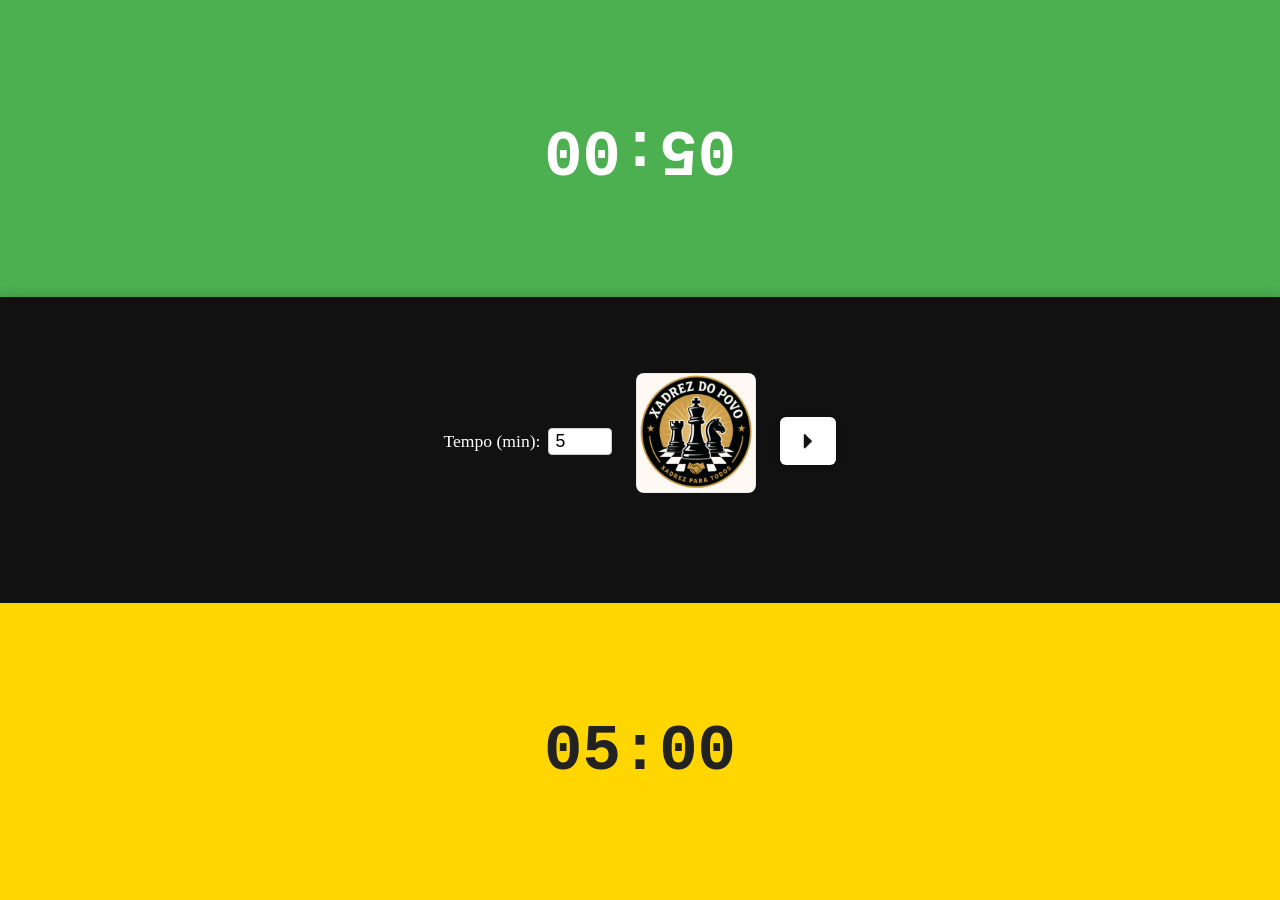
==== index.html @ 58d67877 "Timer de xadrez funcional com layout mobile, troca de tempo com som, e ajustes visuais." ====
<!DOCTYPE html>
<html lang="pt-BR">
<head>
    <meta charset="UTF-8">
    <meta name="viewport" content="width=device-width, initial-scale=1.0">
    <title>Timer Xadrez do Povo</title>
    <link rel="manifest" href="manifest.json">
    <link rel="stylesheet" href="style.css">
    <meta name="theme-color" content="#22223B">
</head>
<body>
        <audio id="pauseSound" src="pause.mp3" preload="auto"></audio>
    <div class="chess-timer-vertical">
        <button class="timer-btn green" id="btn1">
            <span class="timer" id="timer1">05:00</span>
        </button>
        <div class="center-bar">
            <div class="logo-row">
                <div class="time-input-row">
                    <label for="startTime">Tempo (min):</label>
                    <input type="number" id="startTime" min="1" max="99" value="5" style="width:50px;">
                </div>
                <img src="logo.jpeg" alt="Logo" class="logo">
                <button id="startStopBtn" class="start-stop" title="Iniciar/Pausar"><span id="startStopIcon">⏵</span></button>
            </div>
        </div>
        <button class="timer-btn yellow upside-down" id="btn2">
            <span class="timer" id="timer2">05:00</span>
        </button>
    </div>
    <script src="app.js"></script>
</body>
</html>
---- style.css ----
.logo-row {
    display: flex;
    flex-direction: row;
    align-items: center;
    justify-content: center;
    gap: 24px;
    margin-bottom: 18px;
}
.start-stop {
    display: flex;
    align-items: center;
    justify-content: center;
    background: #fff;
    color: #111;
    border: none;
    border-radius: 50%;
    width: 48px;
    height: 48px;
    font-size: 2rem;
    font-weight: bold;
    cursor: pointer;
    box-shadow: 0 2px 6px rgba(0,0,0,0.15);
    transition: background 0.2s, color 0.2s;
    margin-left: 0;
}
.start-stop:hover {
    background: #ffd600;
    color: #222;
}
.time-input-row {
    display: flex;
    flex-direction: row;
    align-items: center;
    justify-content: flex-end;
    gap: 8px;
    color: #fff;
    font-size: 1.1rem;
    min-width: 120px;
}
.time-input-row input[type="number"] {
    font-size: 1.1rem;
    border-radius: 4px;
    border: 1px solid #ccc;
    padding: 2px 6px;
    width: 50px;
}
body, html {
    height: 100%;
    margin: 0;
    padding: 0;
    background: #f5f5f5;
}

.chess-timer-vertical {
    display: flex;
    flex-direction: column;
    align-items: center;
    justify-content: center;
    height: 100vh;
    width: 100vw;
    gap: 0;
}

.timer-btn {
    flex: 1 1 0;
    width: 100vw;
    height: 33vh;
    border: none;
    outline: none;
    font-size: 4vw;
    font-weight: bold;
    color: #222;
    display: flex;
    align-items: center;
    justify-content: center;
    cursor: pointer;
    transition: filter 0.2s;
}
.timer-btn.green {
    background: #4caf50;
    color: #fff;
}
.timer-btn.yellow {
    background: #ffd600;
    color: #222;
}
.timer {
    font-size: 5vw;
    font-family: 'Courier New', Courier, monospace;
}
.center-bar {
    background: #111;
    width: 100vw;
    min-height: 120px;
    height: 34vh;
    display: flex;
    flex-direction: column;
    align-items: center;
    justify-content: center;
    gap: 32px;
    box-shadow: 0 0 12px rgba(0,0,0,0.2);
}
.logo {
    width: 120px;
    max-width: 180px;
    border-radius: 8px;
    margin-bottom: 16px;
}
.upside-down {
    /* Removido para não rotacionar o botão inteiro */
}
.timer-btn.green .timer {
    transform: rotate(180deg);
}
.timer-btn.yellow .timer {
    transform: none;
}
.start-stop {
    background: #fff;
    color: #111;
    border: none;
    border-radius: 6px;
    padding: 12px 28px;
    font-size: 1.2rem;
    font-weight: bold;
    cursor: pointer;
    box-shadow: 0 2px 6px rgba(0,0,0,0.15);
    transition: background 0.2s, color 0.2s;
}
.start-stop:hover {
    background: #ffd600;
    color: #222;
}
@media (max-width: 900px) {
    .center-bar {
        min-height: 80px;
        height: 34vh;
    }
    .logo {
        max-width: 80px;
        width: 80px;
    }
    .timer {
        font-size: 7vw;
    }
}
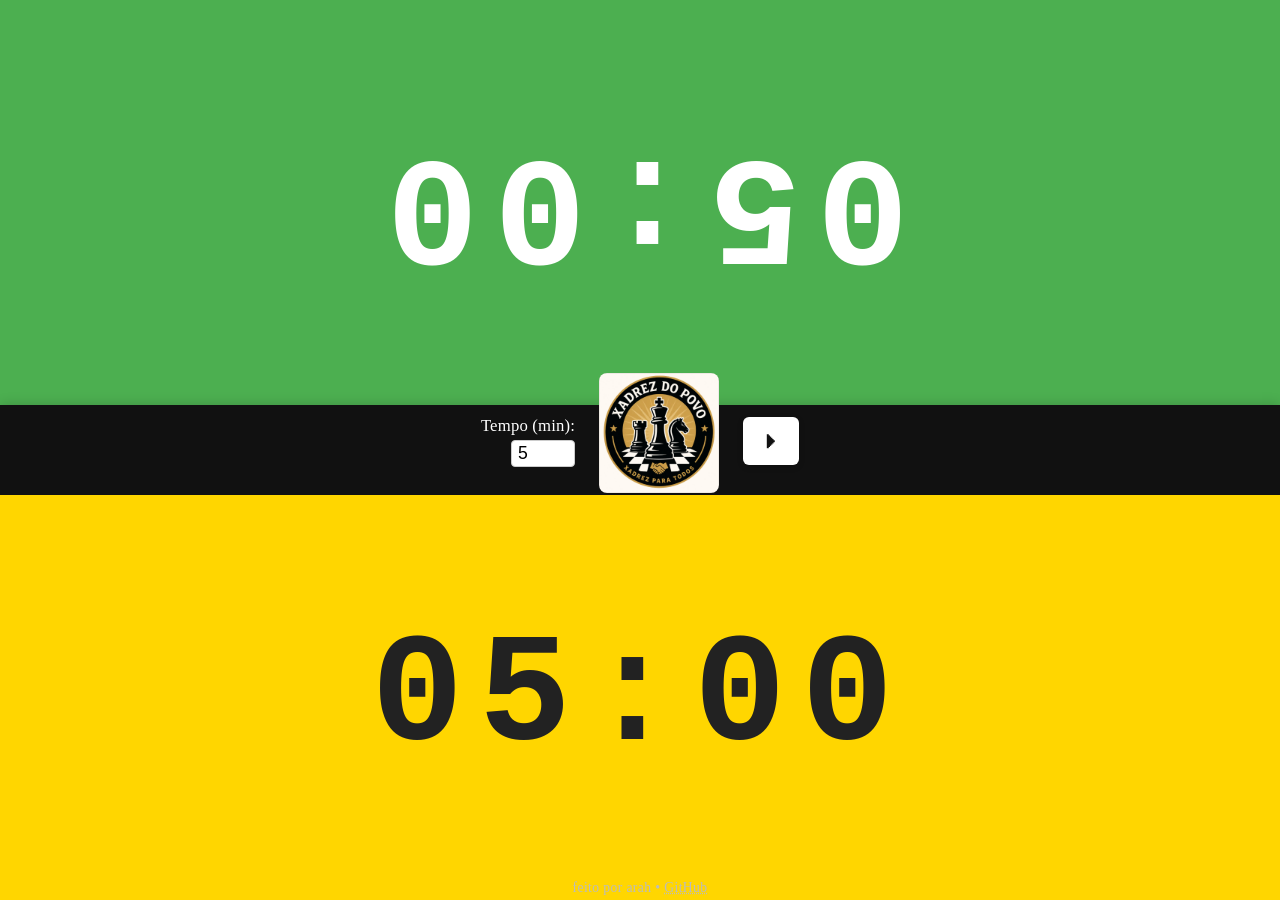
==== commit b53b8cbb: "Melhorando a aparencia" ====
--- a/index.html
+++ b/index.html
@@ -17,9 +17,12 @@
         <div class="center-bar">
             <div class="logo-row">
                 <div class="time-input-row">
-                    <label for="startTime">Tempo (min):</label>
+                    <label for="startTime" class="input-label">Tempo (min):</label>
                     <input type="number" id="startTime" min="1" max="99" value="5" style="width:50px;">
                 </div>
+                    <footer class="footer">
+                        <span>feito por arah • <a href="https://github.com/Arabuena/Timer-Xadrez-do-Povo" target="_blank" rel="noopener">GitHub</a></span>
+                    </footer>
                 <img src="logo.jpeg" alt="Logo" class="logo">
                 <button id="startStopBtn" class="start-stop" title="Iniciar/Pausar"><span id="startStopIcon">⏵</span></button>
             </div>
--- a/style.css
+++ b/style.css
@@ -29,13 +29,39 @@
 }
 .time-input-row {
     display: flex;
-    flex-direction: row;
-    align-items: center;
-    justify-content: flex-end;
-    gap: 8px;
+    flex-direction: column;
+    align-items: flex-end;
+    justify-content: center;
+    gap: 2px;
     color: #fff;
     font-size: 1.1rem;
-    min-width: 120px;
+    min-width: 70px;
+}
+.input-label {
+    margin-bottom: 2px;
+    font-size: 0.95em;
+    color: #fff;
+    font-weight: 400;
+    letter-spacing: 0.01em;
+}
+/* Rodapé discreto */
+.footer {
+    width: 100vw;
+    text-align: center;
+    font-size: 0.85em;
+    color: #bbb;
+    background: none;
+    position: fixed;
+    bottom: 4px;
+    left: 0;
+    z-index: 10;
+    letter-spacing: 0.03em;
+    pointer-events: none;
+}
+.footer a {
+    color: #bbb;
+    text-decoration: underline dotted;
+    pointer-events: auto;
 }
 .time-input-row input[type="number"] {
     font-size: 1.1rem;
@@ -85,19 +111,21 @@
     color: #222;
 }
 .timer {
-    font-size: 5vw;
+    font-size: 12vw;
     font-family: 'Courier New', Courier, monospace;
+    font-weight: bold;
+    letter-spacing: 0.1em;
 }
 .center-bar {
     background: #111;
     width: 100vw;
-    min-height: 120px;
-    height: 34vh;
+    min-height: 48px;
+    height: 10vh;
     display: flex;
     flex-direction: column;
     align-items: center;
     justify-content: center;
-    gap: 32px;
+    gap: 16px;
     box-shadow: 0 0 12px rgba(0,0,0,0.2);
 }
 .logo {
@@ -133,14 +161,14 @@
 }
 @media (max-width: 900px) {
     .center-bar {
-        min-height: 80px;
-        height: 34vh;
+        min-height: 32px;
+        height: 10vh;
     }
     .logo {
         max-width: 80px;
         width: 80px;
     }
     .timer {
-        font-size: 7vw;
+        font-size: 10vw;
     }
 }
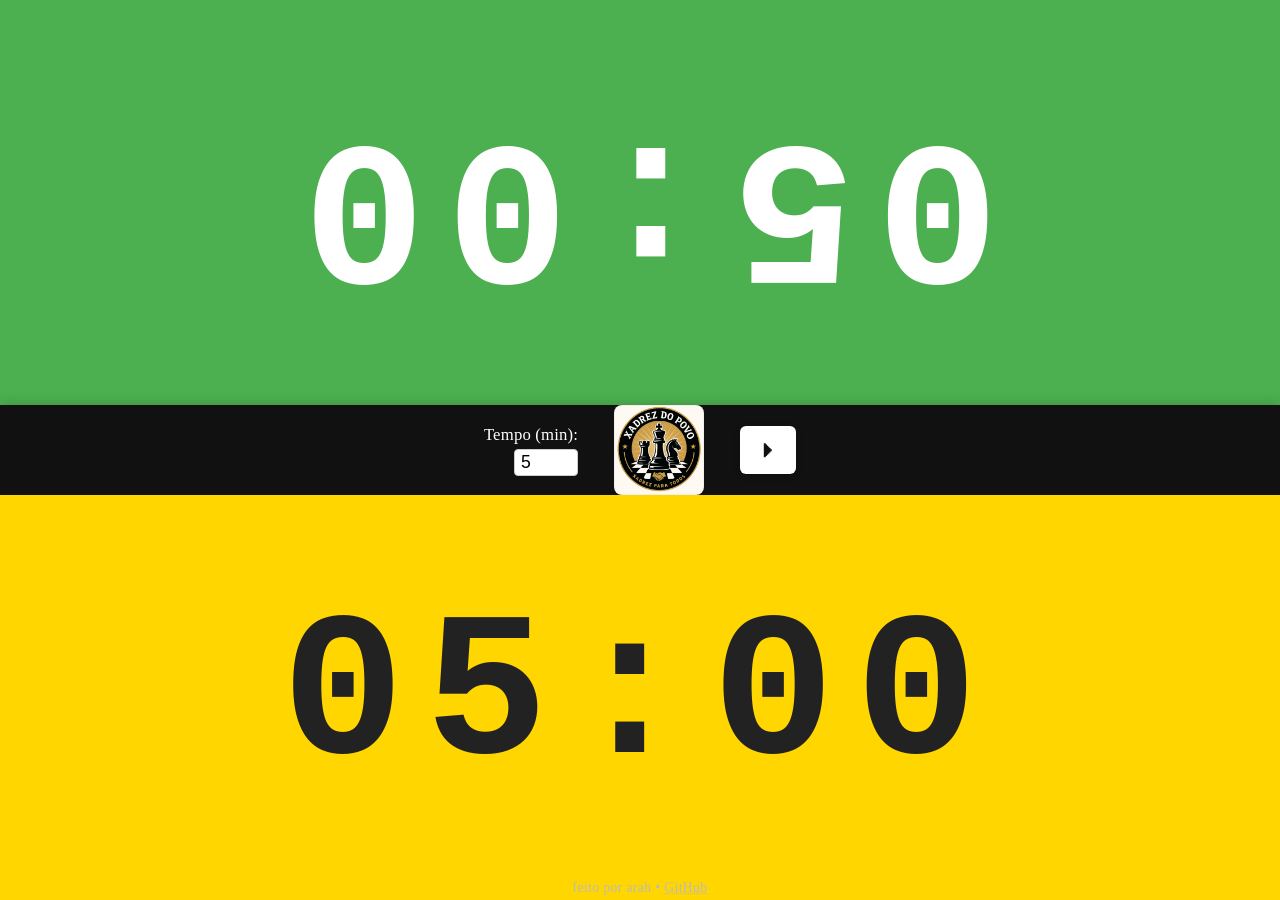
==== commit 5364c45f: "Deixando números gigantões d" ====
--- a/index.html
+++ b/index.html
@@ -20,12 +20,12 @@
                     <label for="startTime" class="input-label">Tempo (min):</label>
                     <input type="number" id="startTime" min="1" max="99" value="5" style="width:50px;">
                 </div>
-                    <footer class="footer">
-                        <span>feito por arah • <a href="https://github.com/Arabuena/Timer-Xadrez-do-Povo" target="_blank" rel="noopener">GitHub</a></span>
-                    </footer>
                 <img src="logo.jpeg" alt="Logo" class="logo">
                 <button id="startStopBtn" class="start-stop" title="Iniciar/Pausar"><span id="startStopIcon">⏵</span></button>
             </div>
+            <footer class="footer">
+                <span>feito por arah • <a href="https://github.com/Arabuena/Timer-Xadrez-do-Povo" target="_blank" rel="noopener">GitHub</a></span>
+            </footer>
         </div>
         <button class="timer-btn yellow upside-down" id="btn2">
             <span class="timer" id="timer2">05:00</span>
--- a/style.css
+++ b/style.css
@@ -4,7 +4,8 @@
     align-items: center;
     justify-content: center;
     gap: 24px;
-    margin-bottom: 18px;
+    margin-bottom: 0;
+    height: 100%;
 }
 .start-stop {
     display: flex;
@@ -111,10 +112,11 @@
     color: #222;
 }
 .timer {
-    font-size: 12vw;
+    font-size: 16vw;
     font-family: 'Courier New', Courier, monospace;
     font-weight: bold;
     letter-spacing: 0.1em;
+    line-height: 1.1;
 }
 .center-bar {
     background: #111;
@@ -129,10 +131,11 @@
     box-shadow: 0 0 12px rgba(0,0,0,0.2);
 }
 .logo {
-    width: 120px;
-    max-width: 180px;
+    width: 90px;
+    max-width: 120px;
     border-radius: 8px;
-    margin-bottom: 16px;
+    margin: 0 12px;
+    align-self: center;
 }
 .upside-down {
     /* Removido para não rotacionar o botão inteiro */
@@ -165,10 +168,10 @@
         height: 10vh;
     }
     .logo {
-        max-width: 80px;
-        width: 80px;
+        max-width: 70px;
+        width: 70px;
     }
     .timer {
-        font-size: 10vw;
+        font-size: 22vw;
     }
 }
